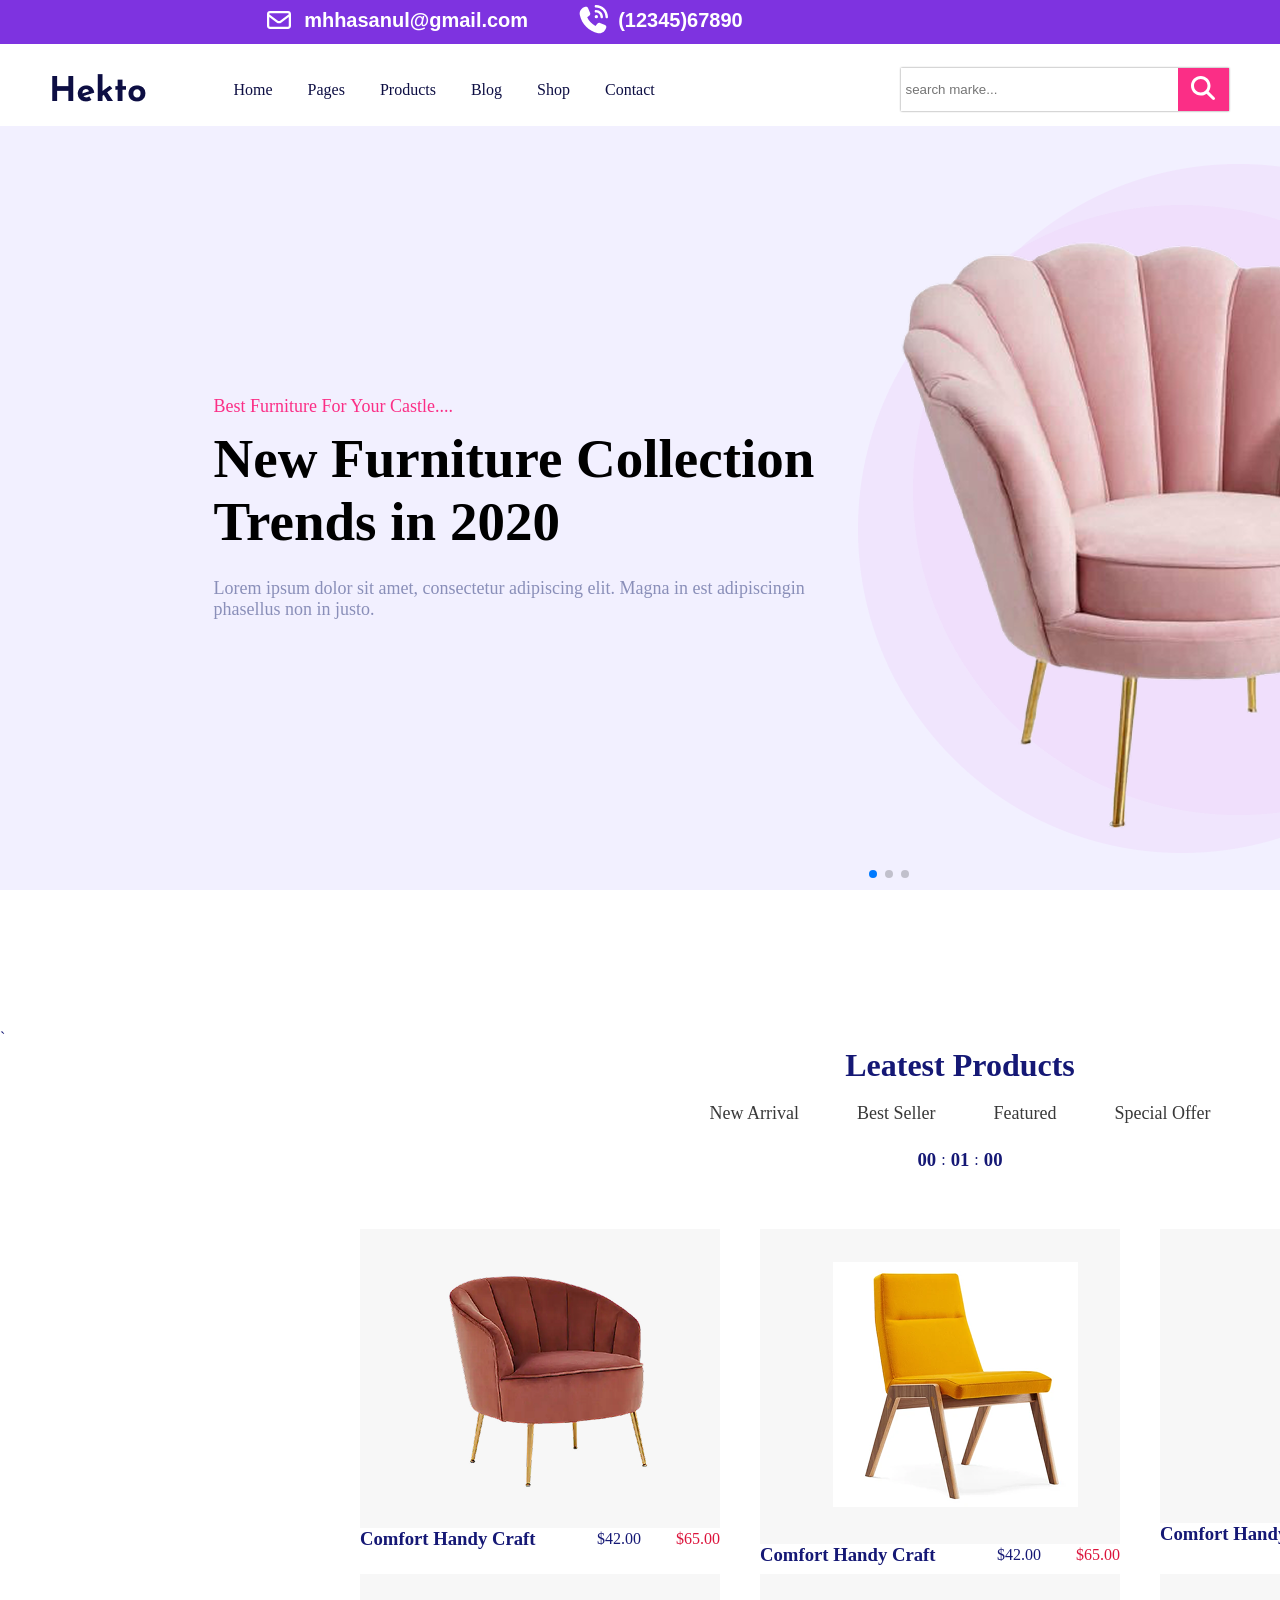
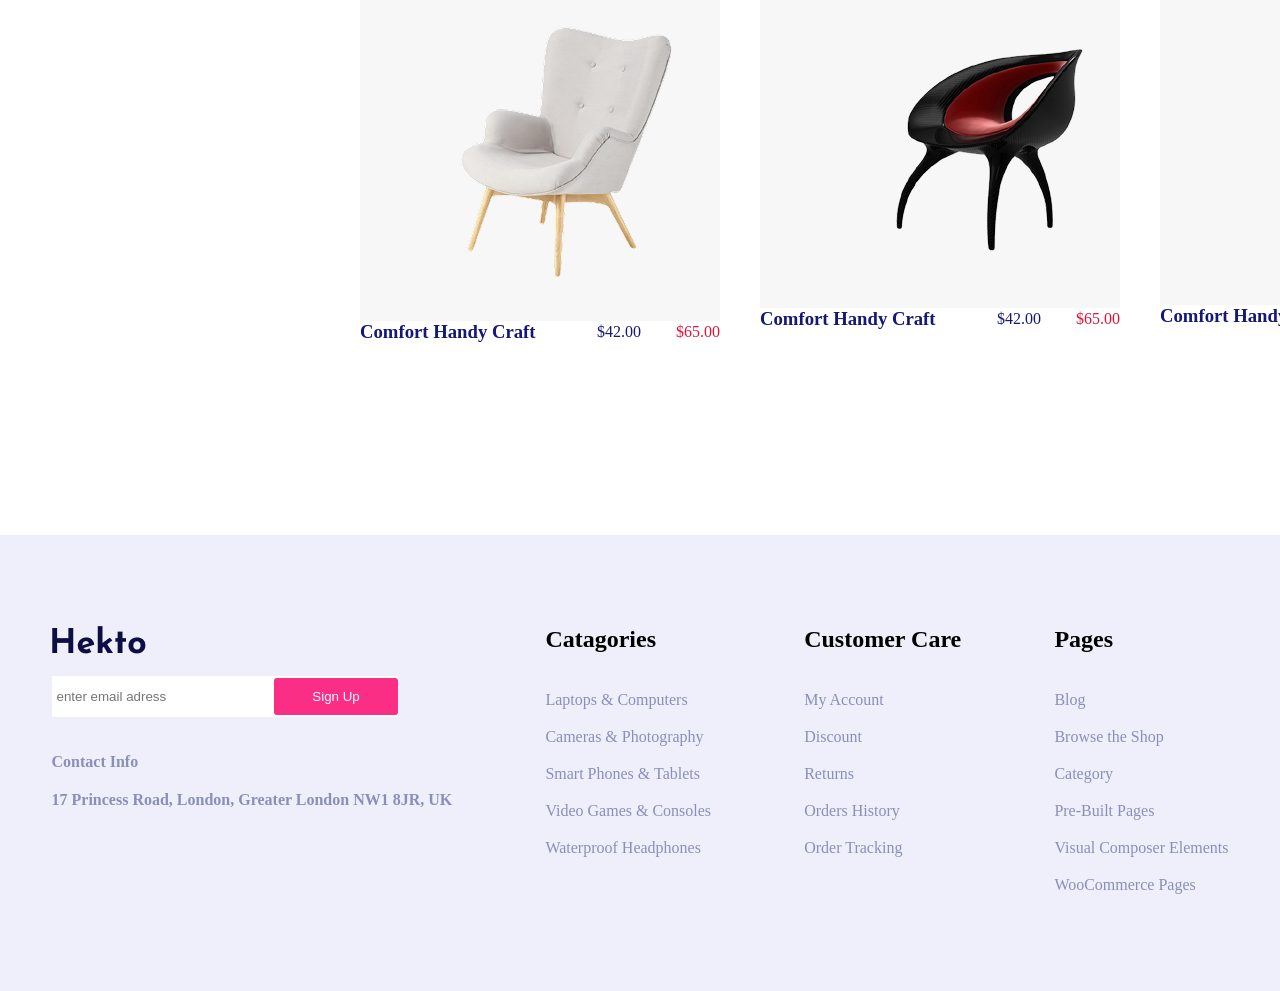
==== index.html @ 47cbb542 "bu loyihada men media ishlatmaganman" ====
<!DOCTYPE html>
<html lang="en">

<head>
    <meta charset="UTF-8">
    <meta name="viewport" content="width=device-width, initial-scale=1.0">
    <title>Document</title>
    <link rel="stylesheet" href="https://cdn.jsdelivr.net/npm/swiper@11/swiper-bundle.min.css" />
    <link rel="stylesheet" href="./style.css">
</head>

<body>

    <nav class="bar">
        <div class="container">
            <div class="item1">
                <div class="item">

                    <div class="email">
                        <svg class="svg1" xmlns="http://www.w3.org/2000/svg" viewBox="0 0 640 640">
                            <path
                                d="M125.4 128C91.5 128 64 155.5 64 189.4C64 190.3 64 191.1 64.1 192L64 192L64 448C64 483.3 92.7 512 128 512L512 512C547.3 512 576 483.3 576 448L576 192L575.9 192C575.9 191.1 576 190.3 576 189.4C576 155.5 548.5 128 514.6 128L125.4 128zM528 256.3L528 448C528 456.8 520.8 464 512 464L128 464C119.2 464 112 456.8 112 448L112 256.3L266.8 373.7C298.2 397.6 341.7 397.6 373.2 373.7L528 256.3zM112 189.4C112 182 118 176 125.4 176L514.6 176C522 176 528 182 528 189.4C528 193.6 526 197.6 522.7 200.1L344.2 335.5C329.9 346.3 310.1 346.3 295.8 335.5L117.3 200.1C114 197.6 112 193.6 112 189.4z" />
                        </svg>
                        <h2>mhhasanul@gmail.com</h2>
                    </div>
                    <div class="phone">
                        <svg class="svg1" xmlns="http://www.w3.org/2000/svg" viewBox="0 0 576 512">
                            <path
                                d="M344-32c128.1 0 232 103.9 232 232 0 13.3-10.7 24-24 24s-24-10.7-24-24c0-101.6-82.4-184-184-184-13.3 0-24-10.7-24-24s10.7-24 24-24zm8 192a32 32 0 1 1 0 64 32 32 0 1 1 0-64zM320 88c0-13.3 10.7-24 24-24 75.1 0 136 60.9 136 136 0 13.3-10.7 24-24 24s-24-10.7-24-24c0-48.6-39.4-88-88-88-13.3 0-24-10.7-24-24zM144.1 1.4c19.7-5.4 40.3 4.7 48.1 23.5l40.5 97.3c6.9 16.5 2.1 35.6-11.8 47l-44.1 36.1c32.5 71.6 89 130 159.3 164.9L374.7 323c11.3-13.9 30.4-18.6 47-11.8L519 351.8c18.8 7.8 28.9 28.4 23.5 48.1l-1.5 5.5C523.4 470.1 460.9 525.3 384.6 509.2 209.6 472.1 71.9 334.4 34.8 159.4 18.7 83.1 73.9 20.6 138.5 2.9l5.5-1.5z" />
                        </svg>
                        <h2>(12345)67890</h2>

                    </div>

                </div>

                <div class="logoies">
                    <select class="s1elect" name="tillar" id="">
                        <option value="ENG">eng</option>
                        <option value="ENG">ru</option>
                        <option value="ENG">uzb</option>
                    </select>
                    <select class="s1elect" name="tillar" id="">
                        <option value="usd">usd</option>
                        <option value="eur">eur</option>
                        <option value="uzs">uzs</option>
                    </select>
                    <div class="divv">
                        <h3>login in</h3>
                        <svg class="svg11" xmlns="http://www.w3.org/2000/svg"
                            viewBox="0 0 640 640"><!--!Font Awesome Free v7.1.0 by @fontawesome - https://fontawesome.com License - https://fontawesome.com/license/free Copyright 2025 Fonticons, Inc.-->
                            <path
                                d="M240 192C240 147.8 275.8 112 320 112C364.2 112 400 147.8 400 192C400 236.2 364.2 272 320 272C275.8 272 240 236.2 240 192zM448 192C448 121.3 390.7 64 320 64C249.3 64 192 121.3 192 192C192 262.7 249.3 320 320 320C390.7 320 448 262.7 448 192zM144 544C144 473.3 201.3 416 272 416L368 416C438.7 416 496 473.3 496 544L496 552C496 565.3 506.7 576 520 576C533.3 576 544 565.3 544 552L544 544C544 446.8 465.2 368 368 368L272 368C174.8 368 96 446.8 96 544L96 552C96 565.3 106.7 576 120 576C133.3 576 144 565.3 144 552L144 544z" />
                        </svg>
                    </div>
                    <div class="divv">
                        <h3>Wishlist</h3>
                        <svg class="svg11" xmlns="http://www.w3.org/2000/svg"
                            viewBox="0 0 640 640"><!--!Font Awesome Free v7.1.0 by @fontawesome - https://fontawesome.com License - https://fontawesome.com/license/free Copyright 2025 Fonticons, Inc.-->
                            <path
                                d="M442.9 144C415.6 144 389.9 157.1 373.9 179.2L339.5 226.8C335 233 327.8 236.7 320.1 236.7C312.4 236.7 305.2 233 300.7 226.8L266.3 179.2C250.3 157.1 224.6 144 197.3 144C150.3 144 112.2 182.1 112.2 229.1C112.2 279 144.2 327.5 180.3 371.4C221.4 421.4 271.7 465.4 306.2 491.7C309.4 494.1 314.1 495.9 320.2 495.9C326.3 495.9 331 494.1 334.2 491.7C368.7 465.4 419 421.3 460.1 371.4C496.3 327.5 528.2 279 528.2 229.1C528.2 182.1 490.1 144 443.1 144zM335 151.1C360 116.5 400.2 96 442.9 96C516.4 96 576 155.6 576 229.1C576 297.7 533.1 358 496.9 401.9C452.8 455.5 399.6 502 363.1 529.8C350.8 539.2 335.6 543.9 320 543.9C304.4 543.9 289.2 539.2 276.9 529.8C240.4 502 187.2 455.5 143.1 402C106.9 358.1 64 297.7 64 229.1C64 155.6 123.6 96 197.1 96C239.8 96 280 116.5 305 151.1L320 171.8L335 151.1z" />
                        </svg>
                    </div>
                    <div class="svg-cart" id="svg-n1">
                        <svg class="svg-cart" xmlns="http://www.w3.org/2000/svg" viewBox="0 0 640 640">
                            <path
                                d="M24 48C10.7 48 0 58.7 0 72C0 85.3 10.7 96 24 96L69.3 96C73.2 96 76.5 98.8 77.2 102.6L129.3 388.9C135.5 423.1 165.3 448 200.1 448L456 448C469.3 448 480 437.3 480 424C480 410.7 469.3 400 456 400L200.1 400C188.5 400 178.6 391.7 176.5 380.3L171.4 352L475 352C505.8 352 532.2 330.1 537.9 299.8L568.9 133.9C572.6 114.2 557.5 96 537.4 96L124.7 96L124.3 94C119.5 67.4 96.3 48 69.2 48L24 48zM208 576C234.5 576 256 554.5 256 528C256 501.5 234.5 480 208 480C181.5 480 160 501.5 160 528C160 554.5 181.5 576 208 576zM432 576C458.5 576 480 554.5 480 528C480 501.5 458.5 480 432 480C405.5 480 384 501.5 384 528C384 554.5 405.5 576 432 576z" />
                        </svg>
                    </div>

                </div>
            </div>
        </div>

    </nav>
    <div class="container2">
        <div class="navbar">
            <div class="li">
                <div>
                    <img src="./img/Hekto.png" alt="">
                </div>
                <div class="lis">
                    <p class="flex2">Home</p>
                    <p class="flex">Pages</p>
                    <p>Products</p>
                    <p>Blog </p>
                    <p>Shop</p>
                    <p>Contact</p>
                </div>
            </div>
            <div class="inp">
                <input type="text" id="searchInput" placeholder="search marke...">
                <button>
                    <svg class="svg1" xmlns="http://www.w3.org/2000/svg" viewBox="0 0 640 640">
                        <path
                            d="M480 272C480 317.9 465.1 360.3 440 394.7L566.6 521.4C579.1 533.9 579.1 554.2 566.6 566.7C554.1 579.2 533.8 579.2 521.3 566.7L394.7 440C360.3 465.1 317.9 480 272 480C157.1 480 64 386.9 64 272C64 157.1 157.1 64 272 64C386.9 64 480 157.1 480 272zM272 416C351.5 416 416 351.5 416 272C416 192.5 351.5 128 272 128C192.5 128 128 192.5 128 272C128 351.5 192.5 416 272 416z" />
                    </svg>
                </button>


            </div>

        </div>


    </div>

    <main>









        <div class="open">

            <div class="cros">

                <div class="container6">
                    <h1 class="sc">Shop Grid Default</h1>
                    <div class="display">
                        <p class="heh">Home . Pages .</p>
                        <p class="zachem">Shop Grid Default</p>

                    </div>
                </div>
            </div>

            <div class="container7">

                <div class="shop">

                    <div class="cars1">

                    </div>

                </div>




                <div class="felll">
                    <div>
                        <h2 class="el">Ecommerce Acceories & Fashion item </h2>
                        <p>About 9,620 results (0.62 seconds)</p>
                    </div>
                    <div class="katta-b">

                        <div class="dis">
                            <p>Per Page:</p>
                            <input type="text" name="" class="inp11">
                        </div>
                        <div class="dis">
                            <p>Sort By:</p>
                            <div>
                                <select id="filter">
                                    <option value="">All</option>
                                    <option value="Sumka">Sumka</option>
                                    <option value="Telefon">Telefon</option>
                                    <option value="Shkaf">Shkaf</option>
                                </select>
                            </div>
                        </div>
                        <div class="dis">
                            <p>View:</p>
                            <div class="boxx1">
                                <input class="addd" type="text" name="" id="">
                            </div>
                        </div>


                    </div>
                </div>


                <div class="box1">





                </div>



                <div class="pagee">



                </div>


                <div class="pen">
                    <img src="./img/image 1174.png" alt="">
                </div>

            </div>



        </div>





        <div class="block">



            <div class="mainKing">

                <div class="swiper mySwiper">
                    <div class="swiper-wrapper">
                        <div class="swiper-slide" id="ar">


                            <div class="id">
                                <div class="wid">
                                    <p class="p">Best Furniture For Your Castle....</p>
                                    <h1 class="h1">New Furniture Collection <br> Trends in 2020</h1>
                                    <p class="p1">Lorem ipsum dolor sit amet, consectetur adipiscing elit. Magna in est
                                        adipiscingin
                                        <br>
                                        phasellus non in justo.
                                    </p>
                                </div>
                                <div>
                                    <img src="./img/sofa promotional header.png" alt="">

                                </div>
                            </div>
                        </div>
                        <div class="swiper-slide">

                            <div class="id">
                                <div class="wid">
                                    <p class="p">Best Furniture For Your Castle....</p>
                                    <h1 class="h1">iPhone 13 Pro</h1>
                                    <p class="p1">Lorem ipsum dolor sit amet, consectetur adipiscing elit. Magna in est
                                        adipiscingin
                                        <br>
                                        phasellus non in justo.
                                    </p>
                                </div>
                                <div class="img">
                                    <img src="./img/11b65b1c-7470-4769-a9ad-1c63dd4ac2d3_removalai_preview.png" alt="">
                                </div>
                            </div>

                        </div>

                        <div class="swiper-slide">

                            <div class="id">
                                <div class="wid">
                                    <p class="p">Best Furniture For Your Castle....</p>
                                    <h1 class="h1">newtons cradle clock</h1>
                                    <p class="p1">Lorem ipsum dolor sit amet, consectetur adipiscing elit. Magna in est
                                        adipiscingin
                                        <br>
                                        phasellus non in justo.
                                    </p>
                                </div>
                                <div class="img">
                                    <img class="ss"
                                        src="./img/1ee8ccc9-d1a9-49f3-b1aa-24b74d09d043_removalai_preview.png" alt="">
                                </div>
                            </div>1

                        </div>

                    </div>

                    <div class="swiper-pagination"></div>
                    <div class="autoplay-progress">
                        <svg class="a" viewBox="0 0 48 48">
                            <circle cx="24" cy="24" r="20"></circle>
                        </svg>
                        <span></span>
                    </div>
                </div>

            </div>

            <div class="container3">`

                <h1 class="legen">Leatest Products</h1>
                <div class="p2">
                    <p class="p3">New Arrival</p>
                    <p class="p3">Best Seller</p>
                    <p class="p3">Featured</p>
                    <p class="p3">Special Offer</p>
                </div>
                <div class="scidka">
                    <h3 class="time-Hour">15</h3>
                    <p>:</p>
                    <h3 class="time-minut">51</h3>
                    <p>:</p>
                    <h3 class="time-secund">47</h3>

                </div>

                <div class="box">

                    <div class="cards" id="zerikdim">
                        <div class="dir">
                            <img src="./img/image 1166.png" alt="">
                        </div>
                        <div class="-price">
                            <h3>Comfort Handy Craft</h3>
                            <div class="price">
                                <p class="scid-price">$42.00</p>
                                <p class="old-price">$65.00</p>
                            </div>
                        </div>
                    </div>

                    <div class="cards">
                        <div class="dir">
                            <img src="./img/image 15.png" alt="">
                        </div>
                        <div class="-price">
                            <h3>Comfort Handy Craft</h3>
                            <div class="price">
                                <p class="scid-price">$42.00</p>
                                <p class="old-price">$65.00</p>
                            </div>
                        </div>
                    </div>

                    <div class="cards">
                        <div class="dir">
                            <img src="./img/image 1168.png" alt="">
                        </div>
                        <div class="-price">
                            <h3>Comfort Handy Craft</h3>
                            <div class="price">
                                <p class="scid-price">$42.00</p>
                                <p class="old-price">$65.00</p>
                            </div>
                        </div>
                    </div>

                    <div class="cards">
                        <div class="dir">
                            <img src="./img/image 23.png" alt="">
                        </div>
                        <div class="-price">
                            <h3>Comfort Handy Craft</h3>
                            <div class="price">
                                <p class="scid-price">$42.00</p>
                                <p class="old-price">$65.00</p>
                            </div>
                        </div>
                    </div>

                    <div class="cards">
                        <div class="dir">
                            <img src="./img/image 32 (1).png" alt="">
                        </div>
                        <div class="-price">
                            <h3>Comfort Handy Craft</h3>
                            <div class="price">
                                <p class="scid-price">$42.00</p>
                                <p class="old-price">$65.00</p>
                            </div>
                        </div>
                    </div>

                    <div class="cards">
                        <div class="dir">
                            <img src="./img/image 3.png" alt="">
                        </div>
                        <div class="-price">
                            <h3>Comfort Handy Craft</h3>
                            <div class="price">
                                <p class="scid-price">$42.00</p>
                                <p class="old-price">$65.00</p>
                            </div>
                        </div>
                    </div>
                </div>
            </div>







        </div>

    </main>

    <footer class="container4">
        <div class="container5">

            <div>
                <img src="./img/Hekto.png" alt="">
                <br>
                <br>
                <div class="sign-in">
                    <input class="tyError" type="text" name="" placeholder="enter email adress">
                    <button class="btn">Sign Up</button>
                </div>
                <br>
                <br>
                <h2 class="oo">Contact Info</h2>
                <h3 class="oo">17 Princess Road, London, Greater London NW1 8JR, UK</h3>
            </div>
            <div>
                <h2 class="katta">Catagories</h2>
                <p class="oo">Laptops & Computers</p>
                <p class="oo">Cameras & Photography</p>
                <p class="oo">Smart Phones & Tablets</p>
                <p class="oo">Video Games & Consoles</p>
                <p class="oo">Waterproof Headphones</p>
            </div>
            <div>
                <h2 class="katta">Customer Care</h2>
                <p class="oo">My Account</p>
                <p class="oo">Discount</p>
                <p class="oo">Returns</p>
                <p class="oo">Orders History</p>
                <p class="oo">Order Tracking</p>
            </div>
            <div>
                <h2 class="katta">Pages</h2>
                <p class="oo">Blog</p>
                <p class="oo">Browse the Shop</p>
                <p class="oo">Category</p>
                <p class="oo">Pre-Built Pages</p>
                <p class="oo">Visual Composer Elements</p>
                <p class="oo">WooCommerce Pages</p>

            </div>
        </div>

    </footer>










    <script src="https://cdn.jsdelivr.net/npm/swiper@11/swiper-bundle.min.js"></script>
    <script src="./script.js"></script>
</body>

</html>
---- style.css ----
* {
    margin: 0;
    padding: 0;
}


.bar {
    background-color: rgba(126, 51, 224, 1);
    width: 100%;
    height: 44px;
}

.logoies {
    display: flex;
    align-items: center;
    gap: 14px;
    color: white;
    font-weight: 200px;
}

.s1elect {
    color: white;
    background-color: rgba(126, 51, 224, 1);
    border: none;
    outline: none;
}

.container {
    width: 1920px;
    margin: auto;
    height: 34px;
    padding: 5px;
}


.add-to {
    width: 100%;
    height: 25px;
    color: red;
    margin-top: 15px;

}


.divv {

    display: flex;
    align-items: center;
    gap: 7px;
    fill: white;
}


.svg1 {
    width: 30px;
    height: 30px;
    fill: white;
}

.item {
    display: flex;
    align-items: center;
    justify-content: space-around;
    gap: 50px;
}

.item1 {
    display: flex;
    align-items: center;
    justify-content: space-around;
    gap: 50px;
}

.item h2 {
    color: white;
    font-size: 20px;
    font-family: Arial, Helvetica, sans-serif;
}


.email,
.phone {
    display: flex;
    align-items: center;

    gap: 10px;
}


.container2 {
    width: 1177px;
    margin: auto;
    height: 34px;
    padding: 5px;
    margin-top: 19px;
    margin-bottom: 19px;
}


.navbar {
    display: flex;
    align-items: center;
    justify-content: space-between;
}


.li {
    display: flex;
    align-items: center;
    gap: 88px;
}

.lis {
    display: flex;
    align-items: center;
    gap: 35px;
}

.lis p {
    color: rgba(13, 14, 67, 1);
    transition: all 0.2s linear;

    &:hover {
        color: rgba(251, 46, 134, 1);
    }
}


.inp {
    display: flex;
    align-items: center;
    box-shadow: 0px 0px 2px gray;
}


.inp input {
    width: 267px;
    height: 30px;
    padding: 5px;
    outline: none;
    border: none;
    cursor: pointer;
}

.inp button {
    width: 51px;
    height: 43px;
    background-color: rgba(251, 46, 134, 1);
    border: none;
}


.mainKing {
    width: 100%;
    height: 764px;
    background-color: rgba(242, 240, 255, 1);
}

.swiper {
    width: 1777px;
    height: 100%;

}



.swiper-slide {
    text-align: center;
    font-size: 18px;
    display: flex;
    justify-content: center;
    align-items: center;
}

.swiper-slide img {
    display: block;
    width: 100%;
    height: 100%;
    object-fit: cover;
}

.autoplay-progress {
    position: absolute;
    right: 16px;
    bottom: 16px;
    z-index: 10;
    width: 48px;
    height: 48px;
    display: flex;
    align-items: center;
    justify-content: center;
    font-weight: bold;
    color: var(--swiper-theme-color);
}

.autoplay-progress svg {
    --progress: 0;
    position: absolute;
    left: 0;
    top: 0px;
    z-index: 10;
    width: 100%;
    height: 100%;
    stroke-width: 4px;
    stroke: var(--swiper-theme-color);
    fill: none;
    stroke-dashoffset: calc(125.6px * (1 - var(--progress)));
    stroke-dasharray: 125.6;
    transform: rotate(-90deg);
}

.a {
    width: 5px;
    height: 5px;
    background-color: rgba(242, 240, 255, 1);
}

#ar {
    position: relative;
}



.wid {
    width: 644px;
    text-align: start;
}

.id {
    display: flex;
    align-items: center;
    justify-content: end;
}

.h1 {
    font-size: 55px;
    margin-bottom: 25px;
}


.p {
    color: rgba(251, 46, 134, 1);
    margin-bottom: 10px;
}


.p1 {
    color: rgba(138, 143, 185, 1);
}

.ss {
    background-color: rgba(242, 240, 255, 1);

}

.container3 {
    width: 1920px;
    margin: auto;
    margin-top: 139px;
    color: rgba(21, 24, 117, 1);
}


.legen {
    text-align: center;
}



.p3 {
    color: rgb(57, 57, 57);
    transition: all 0.2s linear;
    font-size: 18px;

    &:hover {
        color: rgba(251, 46, 134, 1);
    }
}


.p2 {
    width: 572px;
    display: flex;
    justify-content: center;
    gap: 58px;
    margin: auto;
    margin-top: 19px;
}

.box {
    width: 1154px;
    display: grid;
    grid-template-columns: repeat(3, 400px);
    grid-template-rows: repeat(2, 345px);
    justify-content: center;
    margin: auto;
    margin-top: 58px;
}


.cards {
    width: 360px;
    height: 306px;
}


.dir {
    padding: 33px 73px;
    background-color: rgba(247, 247, 247, 1);
}

.price {
    display: flex;
    align-items: center;
    gap: 8.57px;
}

.-price {
    display: flex;
    justify-content: space-between;
    align-items: center;
    color: rgba(21, 24, 117, 1);
}


.sci-price {
    color: rgba(21, 24, 117, 1);

}

.old-price {
    color: crimson;
}


.container4 {
    max-width: 1920px;
    height: 455.59px;
    margin: 0 auto;
    background-color: rgba(238, 239, 251, 1);
    margin-top: 216px;
}



.sign-in {
    width: 346.57px;
    height: 41.85px;
    display: flex;
    align-items: center;
    justify-content: space-between;
    background-color: rgba(255, 255, 255, 1);
}



.tyError {
    width: 140px;
    height: 19px;
    outline: none;
    border: none;
    padding: 0px 5px;
}


.btn {
    width: 124.1px;
    height: 37.09px;
    border: none;
    border-radius: 3px;
    color: white;
    background-color: rgba(251, 46, 134, 1);
    transition: all 0.07s linear;

    &:hover {
        background-color: rgba(251, 46, 135, 0.752);
    }
}



.container5 {
    width: 1177px;
    display: flex;
    justify-content: space-between;
    margin: 0 auto;
    padding-top: 90.64px;
}


.oo {
    color: rgba(138, 143, 185, 1);
    font-size: 16px;
    margin-bottom: 19.05px;
    transition: all 0.1s linear;

    &:hover {
        transform: scale(1.02);
        color: rgba(251, 46, 134, 1);
    }
}


.katta {
    margin-bottom: 38.42px;
}



.block.aktive {
    display: none;
}


.block.no-aktive {
    display: none;
}


.cros {
    width: 100%;
    height: 286px;
    background-color: rgba(246, 245, 255, 1);
}


.open {
    display: none;
}

.open.active {
    display: block;
}


.container6 {
    width: 1177px;
    height: 70px;
    margin: auto;
    padding-top: 96px;
}

.sc {
    color: rgba(16, 23, 80, 1);
}


.display {
    display: flex;
    gap: 12px;
}

.zachem {
    color: rgba(251, 46, 134, 1);

}



.container7 {
    max-width: 1200px;
    margin: auto;

}


.boxx {
    width: 96px;
    height: 28px;
    outline: none;
    border: 2px solid rgba(231, 230, 239, 1);
}

.boxx input {
    width: 76px;
    height: 20px;
    margin: auto;
    display: block;
    margin-top: 2px;
    outline: none;
    border: none;
}


.boxx1 {
    width: 162px;
    height: 30px;
    border: 1px solid rgba(231, 230, 239, 1);
}

.boxx1 input {
    width: 120px;
    height: 20px;
    margin: auto;
    display: block;
    border: none;
    outline: none;
    margin-top: 3px;
}



.inp11 {
    width: 55px;
    height: 25px;
    border: 1px solid rgba(231, 230, 239, 1);
    outline: none;
}


.dis {
    display: flex;
    align-items: center;
    gap: 8px;
}



.katta-b {
    display: flex;
    align-items: center;
    gap: 27px;
}


.felll {
    display: flex;
    align-content: center;
    justify-content: space-between;
    margin-top: 124px;
    margin-bottom: 144px;
}

.felll.fel {
    display: none;
}




.el {
    color: rgba(21, 24, 117, 1);
}


.sss {
    width: 270px;
    height: 280px;
    background-color: rgba(246, 247, 251, 1);
}


.top {
    width: 270px;
    height: 265px;
    padding-top: 15px;
    display: block;
    margin: auto;

}


.yellow {
    width: 10px;
    height: 10px;
    border-radius: 50%;
    background-color: rgba(222, 144, 52, 1);
}

.pink {
    width: 10px;
    height: 10px;
    border-radius: 50%;
    background-color: rgba(236, 66, 162, 1);
}

.binafsha {
    width: 10px;
    height: 10px;
    border-radius: 50%;
    background-color: rgba(133, 104, 255, 1);
}


.card {
    width: 270px;
    height: 343px;
    color: rgba(21, 24, 117, 1);
}


.ssss {
    display: flex;
    justify-content: center;
    margin-bottom: 10px;
}

.ssss img {
    width: 100%;
}

.price {
    display: flex;
    justify-content: center;
    gap: 35px;

}

.price-old {
    color: rgba(251, 46, 134, 1);
}

.org {
    display: flex;
    justify-content: center;
    margin-top: 15px;
    margin-bottom: 15px;
    width: 250px;
    display: -webkit-box;
    -webkit-line-clamp: 1;
    -webkit-box-orient: vertical;
    overflow: hidden;
}


.description {
    display: -webkit-box;
    -webkit-line-clamp: 1;
    -webkit-box-orient: vertical;
    overflow: hidden;
    margin-bottom: 15px;
}

.box1 {
    display: grid;
    grid-template-columns: repeat(4, 300px);
    grid-template-rows: repeat(3, 450px);
}

.box1.block


.pagee {}

.pagee.page {
    display: none;
}

.box1.block {
    display: none;
}

.pen {
    display: flex;
    justify-content: center;
    margin: auto;
    margin-top: 103px;
}

.pen.pen1 {
    display: none;
}

.ochiq {
    gap: 21px;
    width: 1160px;
    height: 499px;
    padding: 10px;
    margin: auto;
    display: flex;
    position: relative;
    border-radius: 8px;
    margin-bottom: 105px;
    align-content: center;
    color: rgba(21, 24, 117, 1);
    box-shadow: 0px 0px 50px rgba(128, 128, 128, 0.169);
}

.ochiq.diss {
    display: none;
}

.images {
    width: 151px;
    height: 155px;
    margin-bottom: 12px;
    overflow: hidden;
    border-radius: 8px;
}

.images img {
    width: 100%;
    transition: all 0.2s linear;

    &:hover {
        transform: scale(1.1);
    }
}


.imgg {
    margin-bottom: 8px;
    overflow: hidden;
    border-radius: 8px;
}

.imgg img {
    width: 377px;
    height: 487px;
}

.imgg img {
    transition: all 0.2s linear;

    &:hover {
        transform: scale(1.05);
    }
}


.yopish {
    width: 150px;
    height: 50px;
    border-radius: 8px;
    margin-top: 30px;
    border-radius: 25px;
    color: white;
    border: 3px solid rgb(154, 0, 67);
    background-color: rgba(251, 46, 134, 1);
}





.reyting {
    display: flex;
    align-items: center;
    gap: 7px;
    margin-bottom: 13px;
}


.price1 {
    display: flex;
    align-items: center;
    gap: 25px;
}


.price1 del {
    color: rgba(251, 46, 134, 1);
}


.titlrr {
    margin-top: 74px;
    font-size: 36px;
    color: rgba(13, 19, 78, 1);
    margin-bottom: 13px;
}


.color {
    margin-top: 12px;
    margin-bottom: 60px;
}

.add {
    display: flex;
    align-items: center;
    gap: 5px;
    margin-left: 90px;
}

.svg11 {
    width: 25px;
    height: 25px;
}

.share {
    display: flex;
    align-items: center;
    gap: 15px;
    margin-top: 18px;
}


.categories {
    margin-top: 18px;
    margin-bottom: 18px;
}



.scidka {
    display: flex;
    align-items: center;
    justify-content: center;
    margin-top: 25px;
    gap: 5px;
}



.svg-cart {
    width: 25px;
    height: 25px;
}


.svg-cart svg {
    width: 25px;
    height: 25px;
    fill: white;
}




.page-cart {
    padding: 20px;
    width: 1150px;
    height: 730px;
    border: 1px solid;
    margin: auto;
    border-radius: 15px;
    color: rgba(29, 49, 120, 1);
    display: block;
    margin-top: 131px;
}



.remove {
    width: 25px;
    height: 25px;
    border-radius: 50%;
}



.ppp img {
    width: 55px;
    height: 55px;
}


.maxsulotlar {
    width: 720px;
}

.nav-mine {
    width: 720px;
    display: flex;
    justify-content: space-between;
}


.sub {
    width: 500px;
    height: 405px;
    background-color: red;
}


.ppp {
    display: flex;
    align-items: center;
    justify-content: space-between;
    border: 1px solid;
    padding: 5px;
    border-radius: 8px;
    margin-bottom: 15px;
}

.btnn {
    width: 75px;
    height: 25px;
    display: flex;
    justify-content: center;
}

.manfiy {
    width: 25px;
    height: 25px;
    border: none;
}


.number {
    border: none;
    width: 25px;
    height: 25px;
}


.musbat {
    border: none;
    width: 25px;
    height: 25px;
    transition: all;

    &:hover {
        background-color: rgba(128, 128, 128, 0.418);
    }
}




.shop {
    width: 1171px;
    margin: auto;
    padding: 10px;
    height: 500px;
    overflow: scroll;
    display: none;
    margin-top: 55px;
}

.shop.kors {
    display: block;
}



.buy-item {
    width: 718px;
    height: 55px;
    display: flex;
    align-items: center;
    justify-content: space-around;
    white-space: normal;
    word-wrap: break-word;
    overflow-wrap: break-word;

}

.by-btn {
    width: 80px;
    height: 30px;
    border-radius: 25px;
    position: absolute;
    top: 268px;
    left: 580px;

}


.kichkina-img {
    width: 50px;
    height: 50px;
    border-radius: 8px;
}



.desc {
    width: 250px;
    display: -webkit-box;
    -webkit-box-orient: vertical;
    -webkit-line-clamp: 1;
    overflow: hidden;
    text-overflow: ellipsis;
}


.man-mus{
    width: 75px;
    height: 25px;
    display: flex;
    background-color: whitesmoke;
}

.btn-minus{
    border: none;
    width: 25px;
    height: 25px;
}




.btn-count{
    border: none;
    width: 25px;
    height: 25px;
    border: none;
}




.btn-plus{
    width: 25px;
    height: 25px;
    border: none;
}
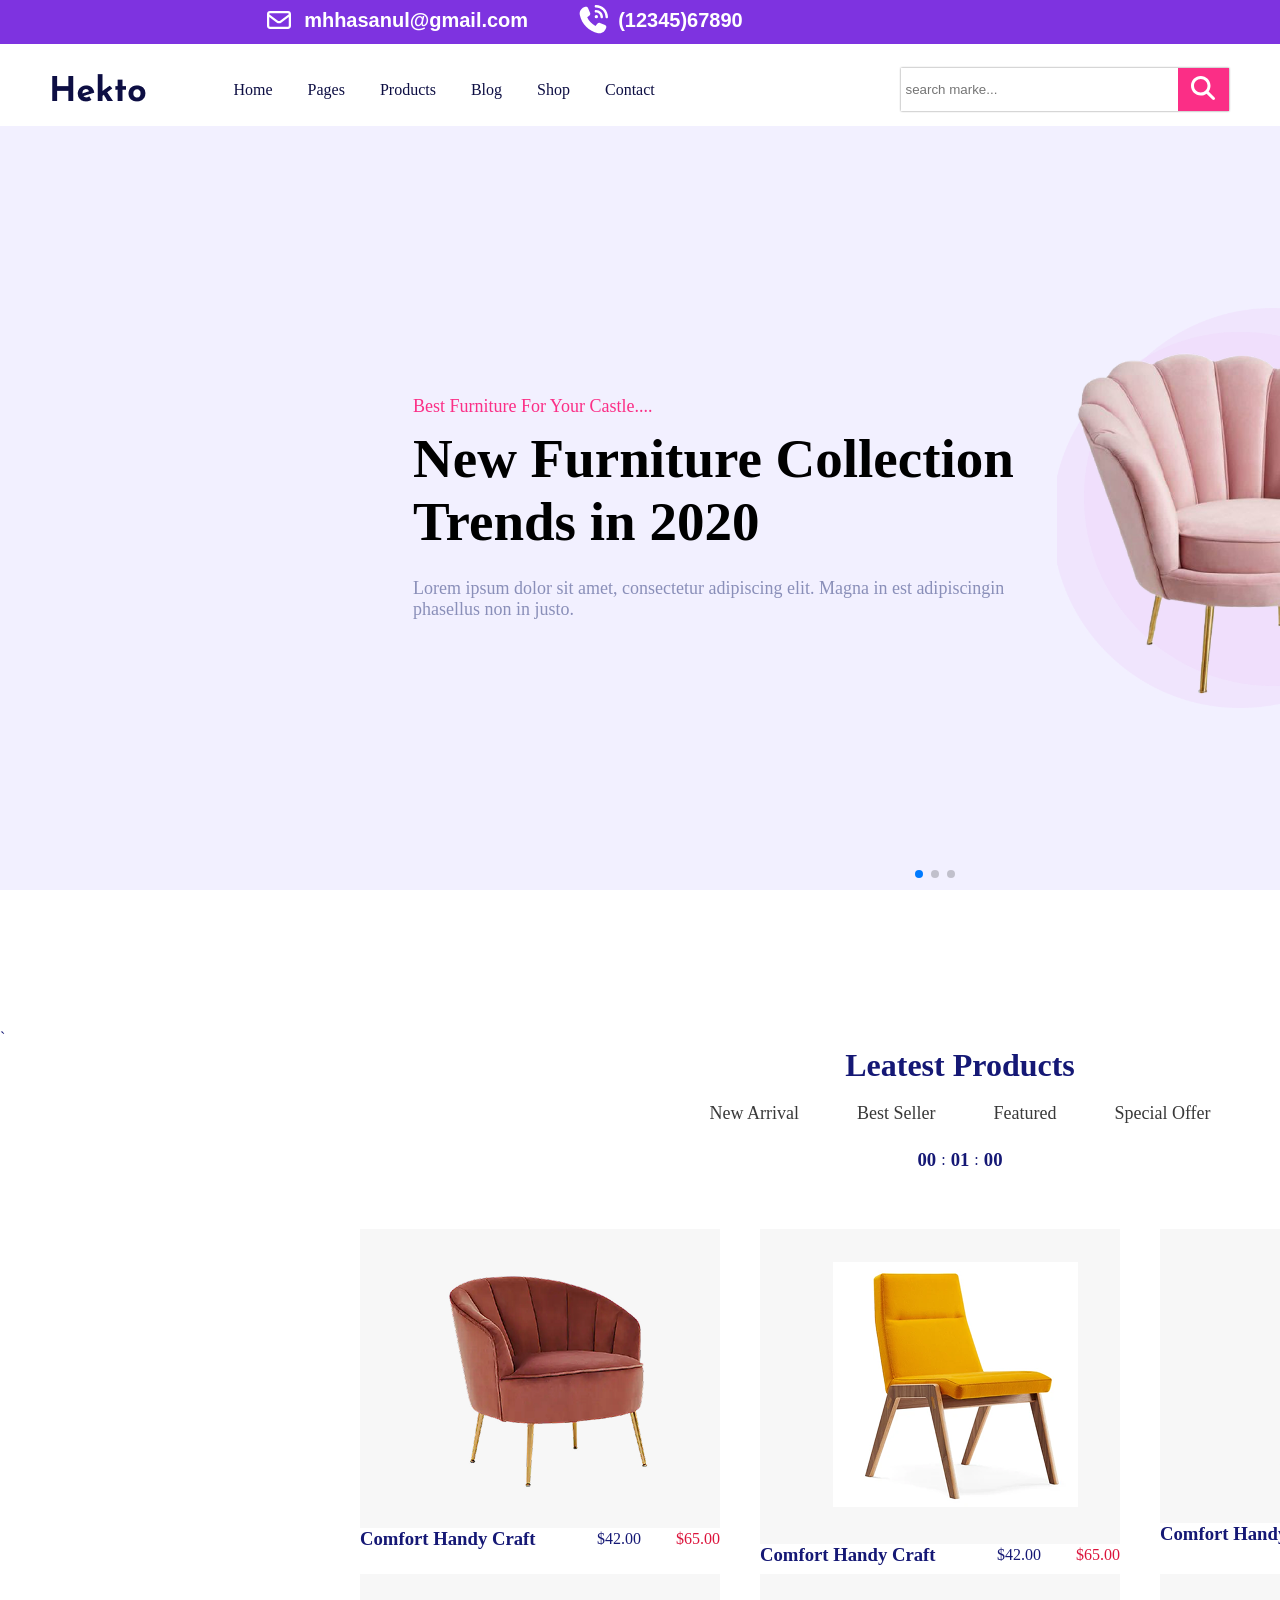
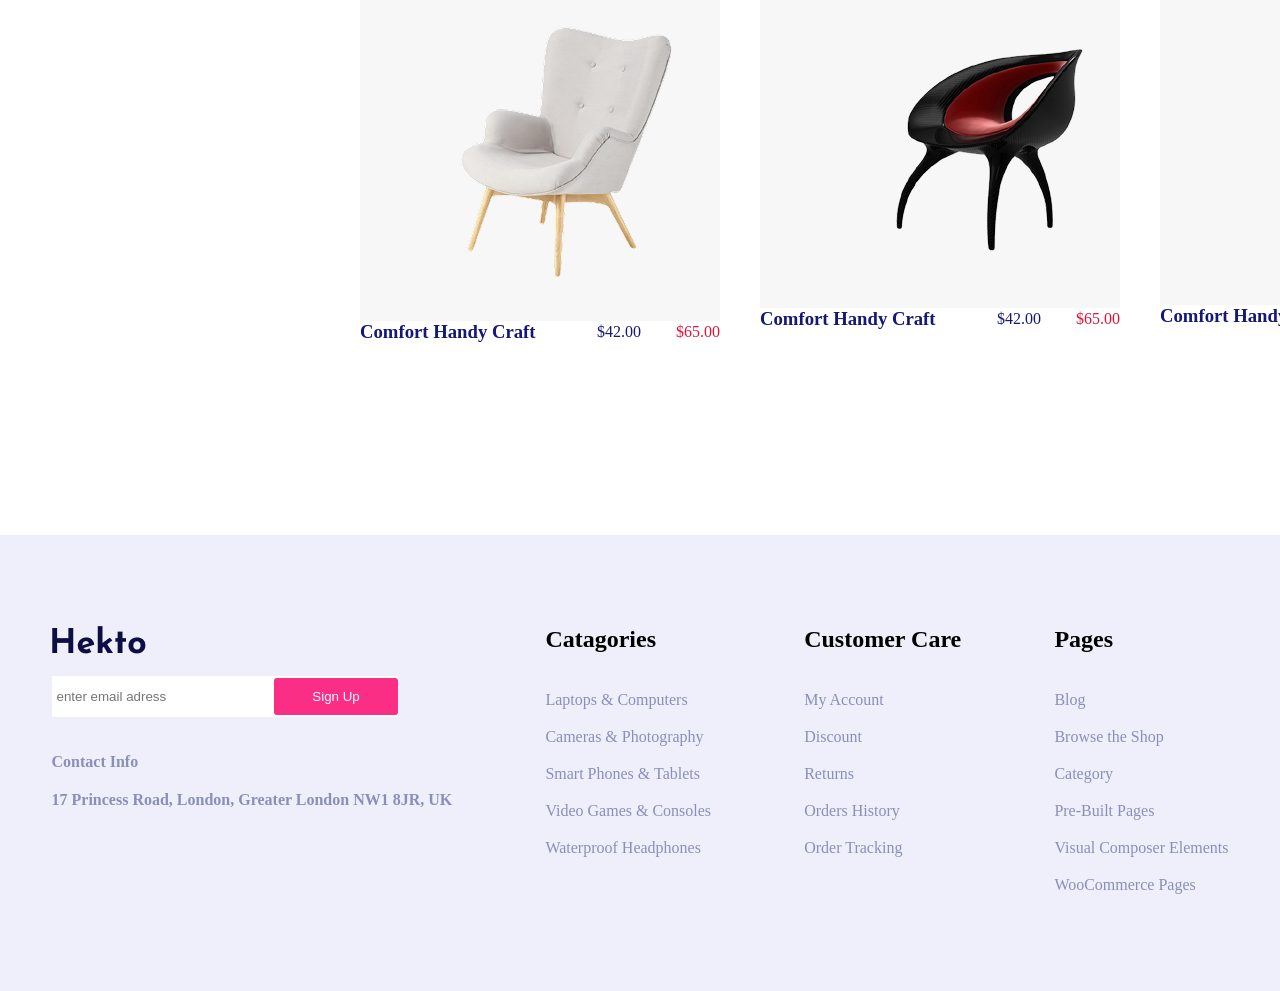
==== commit e9618049: "fdvsfsrtgor" ====
--- a/index.html
+++ b/index.html
@@ -228,8 +228,8 @@
                                         phasellus non in justo.
                                     </p>
                                 </div>
-                                <div>
-                                    <img src="./img/sofa promotional header.png" alt="">
+                                <div class="sofa">
+                                    <img  src="./img/sofa promotional header.png" alt="">
 
                                 </div>
                             </div>
--- a/style.css
+++ b/style.css
@@ -6,8 +6,9 @@
 
 .bar {
     background-color: rgba(126, 51, 224, 1);
-    width: 100%;
+    width: 1870px;
     height: 44px;
+    margin: auto;
 }
 
 .logoies {
@@ -26,7 +27,7 @@
 }
 
 .container {
-    width: 1920px;
+    width: 1900px;
     margin: auto;
     height: 34px;
     padding: 5px;
@@ -36,10 +37,16 @@
 .add-to {
     width: 100%;
     height: 25px;
-    color: red;
+    background-color: cadetblue;
     margin-top: 15px;
-
-}
+    border-radius: 5px;
+    border: none;
+    transition: all 0.3s linear;
+    &:hover{
+        background-color: rgba(95, 158, 160, 0.704);
+    }
+}
+
 
 
 .divv {
@@ -68,7 +75,7 @@
     display: flex;
     align-items: center;
     justify-content: space-around;
-    gap: 50px;
+    gap: 30px;
 }
 
 .item h2 {
@@ -151,8 +158,9 @@
 
 
 .mainKing {
-    width: 100%;
+    width: 1870px;
     height: 764px;
+    margin: auto;
     background-color: rgba(242, 240, 255, 1);
 }
 
@@ -334,9 +342,9 @@
 
 
 .container4 {
-    max-width: 1920px;
+    max-width: 1870px;
     height: 455.59px;
-    margin: 0 auto;
+    margin: auto;
     background-color: rgba(238, 239, 251, 1);
     margin-top: 216px;
 }
@@ -1001,3 +1009,7 @@
 
 
 
+.sofa{
+    width: 400px;
+    height: 400px;
+}
